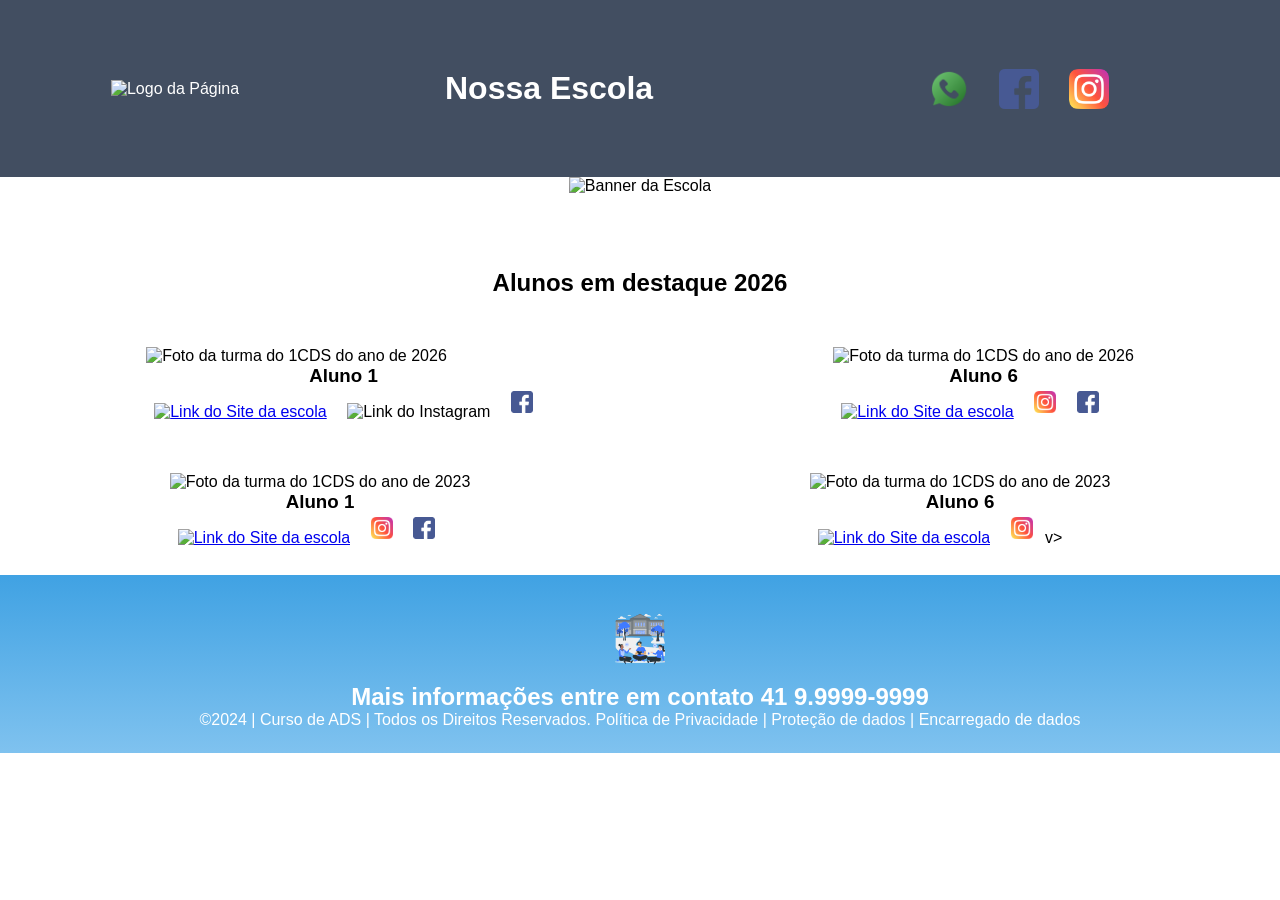
==== Página da Escola Ex/index.html @ ae3a4cb8 "adws" ====
<!DOCTYPE html>
<html lang="pt-br">
<head>
<meta charset="UTF-8">
<meta name="viewport" content="width=device-width, initial-scale=1.0">
<title>Home | Nossa Escola</title>
<link rel="stylesheet" href="style.css">
</head>
<body>
<!--header é a parte do cabeçalho do site, é o topo da página-->
<header class="cabecalho-itens">
<img class="cabecalho_imagem" src="logo_page.png" alt="Logo da
Página">
<h1 class="titulo_site">Nossa Escola</h1>
<div class="sociais">
<img class="sociais" src="whatsapp.png" alt="Logo do Whats da
Escola">
<img class="sociais" src="facebook.png" alt="Facebook da
Escola">
<img class="sociais" src="instagram.png" alt="instagram da
Escola">
</div>
</header>
<!--Seção banner 1 é a parte do paragrafo 1 da página-->
<section class="banner1">
<img class="escola.image" src="banner.png" alt="Banner da Escola">
</section>
<!--Seção estudantes é a parte do paragrafo 2 da página -- "Meninos"-->
<!--altere em "src="estudante_menino_1.png" para src"nome da imagem do menino em
todos abaixo-->
<!--altere em "src="site_school.png" para src"nome da logo em todos abaixo-->
<!--para aumentar os alunos copie a div no edidor que corresponda desde a foto
até os icones abaixo - dúvidas chame o professor-->
<section class="estudante">
<h1 class="estudante_titulo">Alunos em destaque 2026</h1>
<p> </p>
<div class="estudantes_todos">
<div class="estudante-div">
<img class="estudante-imagem" src="estudante_menino_1.png" alt="Foto da
turma do 1CDS do ano de 2026">
<h3 class="estudante-nome">Aluno 1</h3>
<a href="https://cursos.alura.com.br/dashboard">
<p> </p>
<img class="estudante-icone" src="site_school.png" alt="Link do Site da
escola"></a>
<img class="estudante-icone" scinstagram.png" alt="Link do
Instagram">
<img class="estudante-icone" src="facebook.png" alt="Link do Facebook">
</div>

<div class="estudante-div">
<img class="estudante-imagem" src="estudante_menino_1.png" alt="Foto da
turma do 1CDS do ano de 2026">
<h3 class="estudante-nome">Aluno 6</h3>
<a href="https://cursos.alura.com.br/dashboard">
<p> </p>
<img class="estudante-icone" src="site_school.png" alt="Link do
Site da escola"></a>
<img class="estudante-icone" src="instagram.png" alt="Link do
Instagram">
<img class="estudante-icone" src="facebook.png" alt="Link do
Facebook">
</div>
</div>
</section>

<!--Seção estudantes é a parte do paragrafo 3 da página -- "Meninas"-->
<!--altere em "src="estudante_menina_1.png" para src"nome da imagem do menina em
todas abaixo-->
<!--altere em "src="site_school.png" para src"nome da logo em todos abaixo-->
<section class="estudante">
<div class="estudantes_todos">
<div class="estudante-div">
<img class="estudante-imagem" src="estudante_menina_1.png" alt="Foto da
turma do 1CDS do ano de 2023">
<h3 class="estudante-nome">Aluno 1</h3>
<a href="https://cursos.alura.com.br/dashboard">
<p> </p>
<img class="estudante-icone" src="site_school.png" alt="Link do Site da
escola"></a>
<img class="estudante-icone" src="instagram.png" alt="Link do Instagram">
<img class="estudante-icone" src="facebook.png" alt="Link do Facebook">
</div>
<div class="estudante-div">
<img class="estudante-imagem" src="estudante_menina_1.png" alt="Foto da turma do
1CDS do ano de 2023">
<h3 class="estudante-nome">Aluno 6</h3>
<a href="https://cursos.alura.com.br/dashboard">
<p> </p>
<img class="estudante-icone" src="site_school.png" alt="Link do Site
da escola"></a>
<img class="estudante-icone" src="instagram.png" alt="Link do
Instagram">
v>
</div>
</div>
</section>
<!--Seção rodapé é a parte final da paragrafo 3 da página-->
<footer class="escola">
<img class="logo_rodape" src="logo_nossa_escola.png" alt="Logo da Escola">
<h2 class="escola-título">Mais informações entre em contato<a class="link"

href="https://wa.me/5541999999999"> 41 9.9999-9999 </a></h2>
<p></p>
<p>©2024 | Curso de ADS | Todos os Direitos Reservados.
Política de Privacidade | Proteção de dados | Encarregado de dados</p>
<p> </p>
</footer>
</body>
</html>
---- Página da Escola Ex/style.css ----
*{
margin: 0;
padding: 0;
box-sizing: border-box;
}
body{
font-family: "Poppins", sans-serif;
}
header{
background-color: #424e61;
color: white;
width: 100%;
padding: 20px;
}
.cabecalho-itens{
max-width: 1980px;
margin: 0 auto;
display: flex;
align-items: center;
justify-content: center;
}
.cabecalho-imagem{
width: 10%;
display: flex;
justify-content: flex-start;
align-items: center;
}
.titulo_site{
padding: 50px;
text-align: center;
width: 50%;
font: 30px;
}
.sociais{
display: flex;
justify-content: flex-end;
width: 25%;
padding-right: 30px;
}
.banner1{
display: flex;
justify-content: center;
}
.estudante_titulo{
padding: 50px;
text-align: center;

}
.estudante-nome{
text-align: center;
}
.estudante-imagem{
width: 120px;
}
.estudante-icone{
width: 38px;
padding: 4px 8px;
}
.estudante{
background-image: background-color(#faae43);
padding: 24px 0;
}

.estudante.div{
text-align: center;
padding: 24px 0;
}
.estudantes_todos{
display: flex;
justify-content: space-around;
}
.escola{
background-image: linear-gradient(#40A2E3,#7FC2EF);
color: white;
display: flex;
justify-content:center;
padding: 24px 0;
text-align:center;
display:block;
}
.escola-titulo{
padding: 50px;
text-align: center;
}
.logo_rodape{
height: 80px;
padding: 12px 0;

}

.link{
color: #ffffff;
text-decoration: none;
}
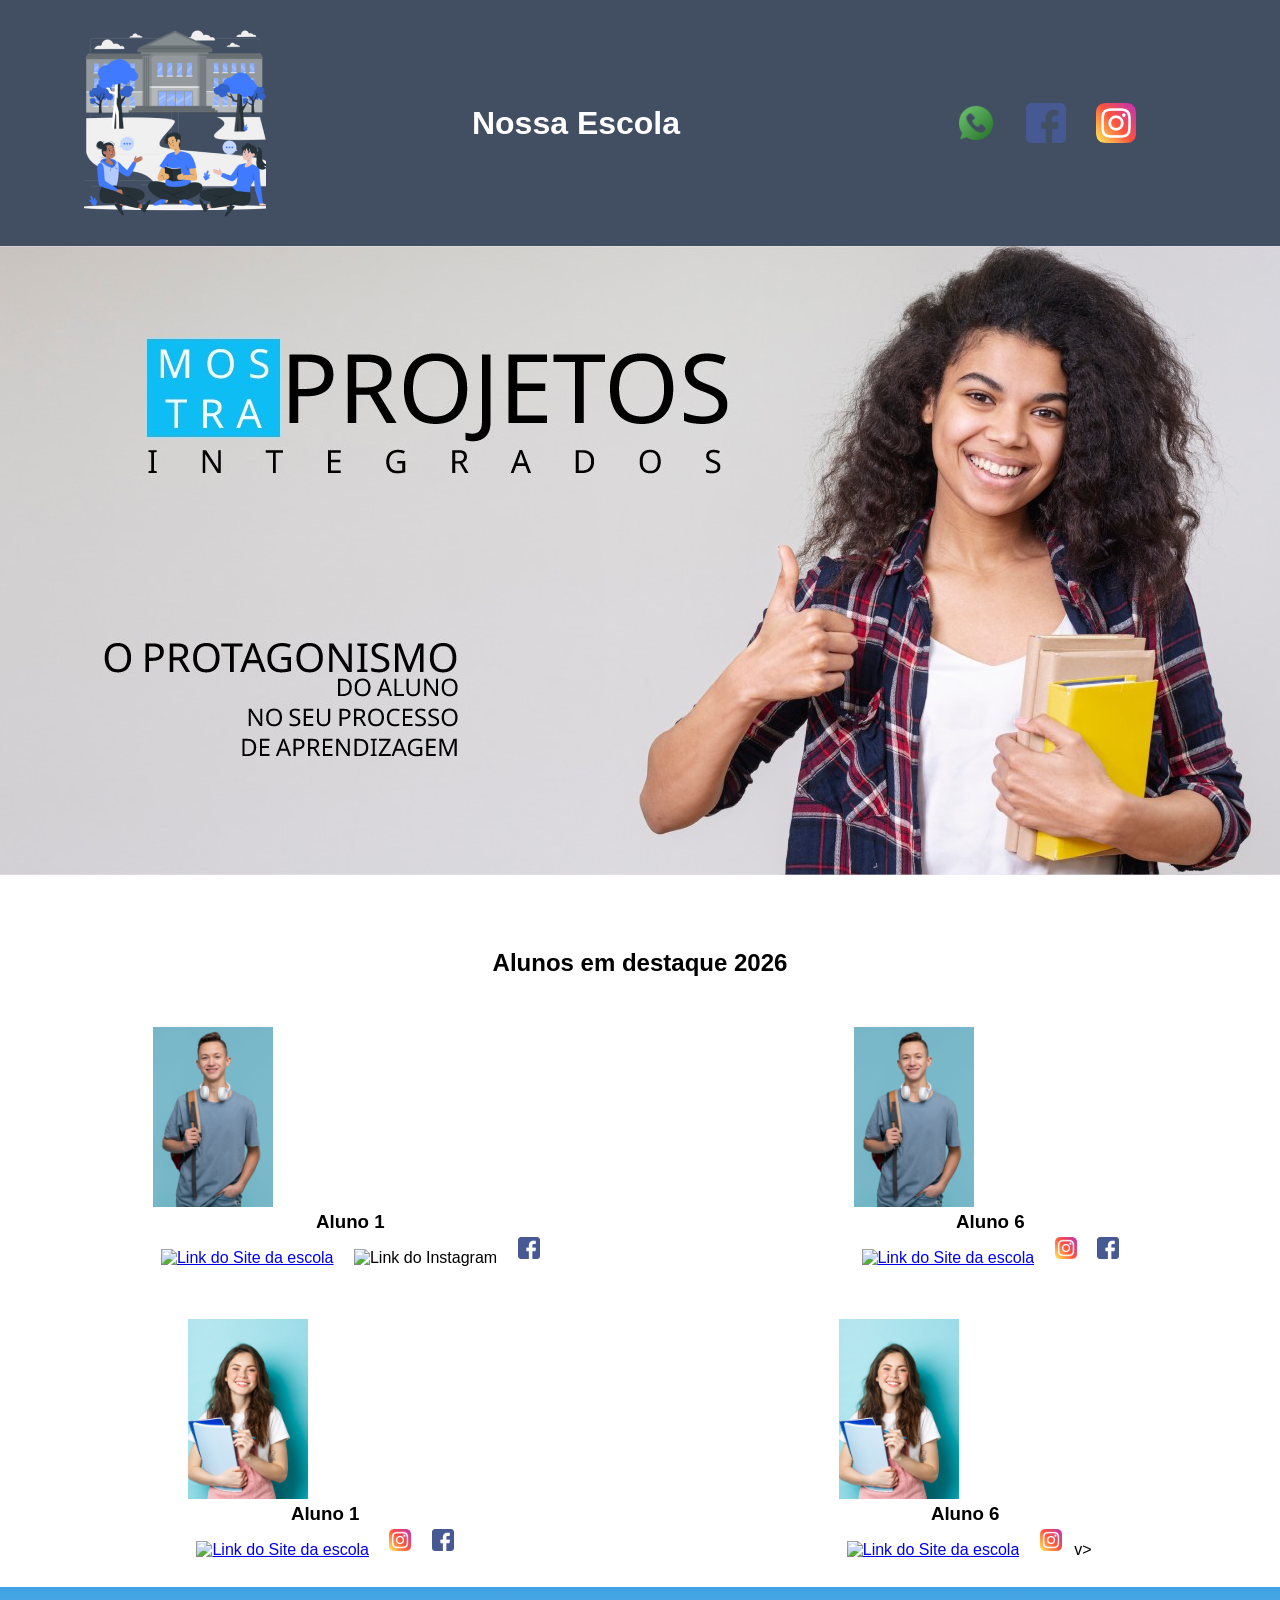
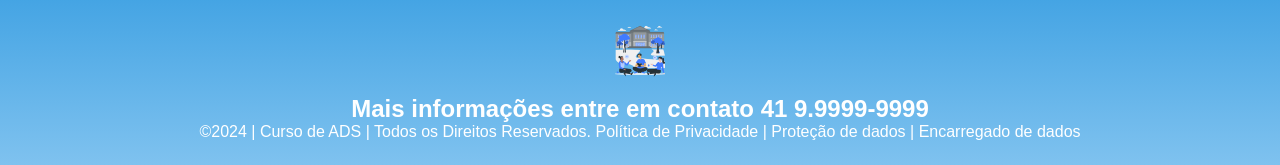
==== commit be60b462: "commit" ====
--- a/Página da Escola Ex/index.html
+++ b/Página da Escola Ex/index.html
@@ -9,7 +9,7 @@
 <body>
 <!--header é a parte do cabeçalho do site, é o topo da página-->
 <header class="cabecalho-itens">
-<img class="cabecalho_imagem" src="logo_page.png" alt="Logo da
+<img class="cabecalho_imagem" src="logo_nossa_escola.png" alt="Logo da
 Página">
 <h1 class="titulo_site">Nossa Escola</h1>
 <div class="sociais">
@@ -23,7 +23,7 @@
 </header>
 <!--Seção banner 1 é a parte do paragrafo 1 da página-->
 <section class="banner1">
-<img class="escola.image" src="banner.png" alt="Banner da Escola">
+<img class="escola.image" src="paragrafo_1_banner.jpg" alt="Banner da Escola">
 </section>
 <!--Seção estudantes é a parte do paragrafo 2 da página -- "Meninos"-->
 <!--altere em "src="estudante_menino_1.png" para src"nome da imagem do menino em
@@ -36,7 +36,7 @@
 <p> </p>
 <div class="estudantes_todos">
 <div class="estudante-div">
-<img class="estudante-imagem" src="estudante_menino_1.png" alt="Foto da
+<img class="estudante-imagem" src="estudante_menino.png" alt="Foto da
 turma do 1CDS do ano de 2026">
 <h3 class="estudante-nome">Aluno 1</h3>
 <a href="https://cursos.alura.com.br/dashboard">
@@ -49,7 +49,7 @@
 </div>
 
 <div class="estudante-div">
-<img class="estudante-imagem" src="estudante_menino_1.png" alt="Foto da
+<img class="estudante-imagem" src="estudante_menino.png" alt="Foto da
 turma do 1CDS do ano de 2026">
 <h3 class="estudante-nome">Aluno 6</h3>
 <a href="https://cursos.alura.com.br/dashboard">
@@ -71,7 +71,7 @@
 <section class="estudante">
 <div class="estudantes_todos">
 <div class="estudante-div">
-<img class="estudante-imagem" src="estudante_menina_1.png" alt="Foto da
+<img class="estudante-imagem" src="estudante_menina.png" alt="Foto da
 turma do 1CDS do ano de 2023">
 <h3 class="estudante-nome">Aluno 1</h3>
 <a href="https://cursos.alura.com.br/dashboard">
@@ -82,7 +82,7 @@
 <img class="estudante-icone" src="facebook.png" alt="Link do Facebook">
 </div>
 <div class="estudante-div">
-<img class="estudante-imagem" src="estudante_menina_1.png" alt="Foto da turma do
+<img class="estudante-imagem" src="estudante_menina.png" alt="Foto da turma do
 1CDS do ano de 2023">
 <h3 class="estudante-nome">Aluno 6</h3>
 <a href="https://cursos.alura.com.br/dashboard">
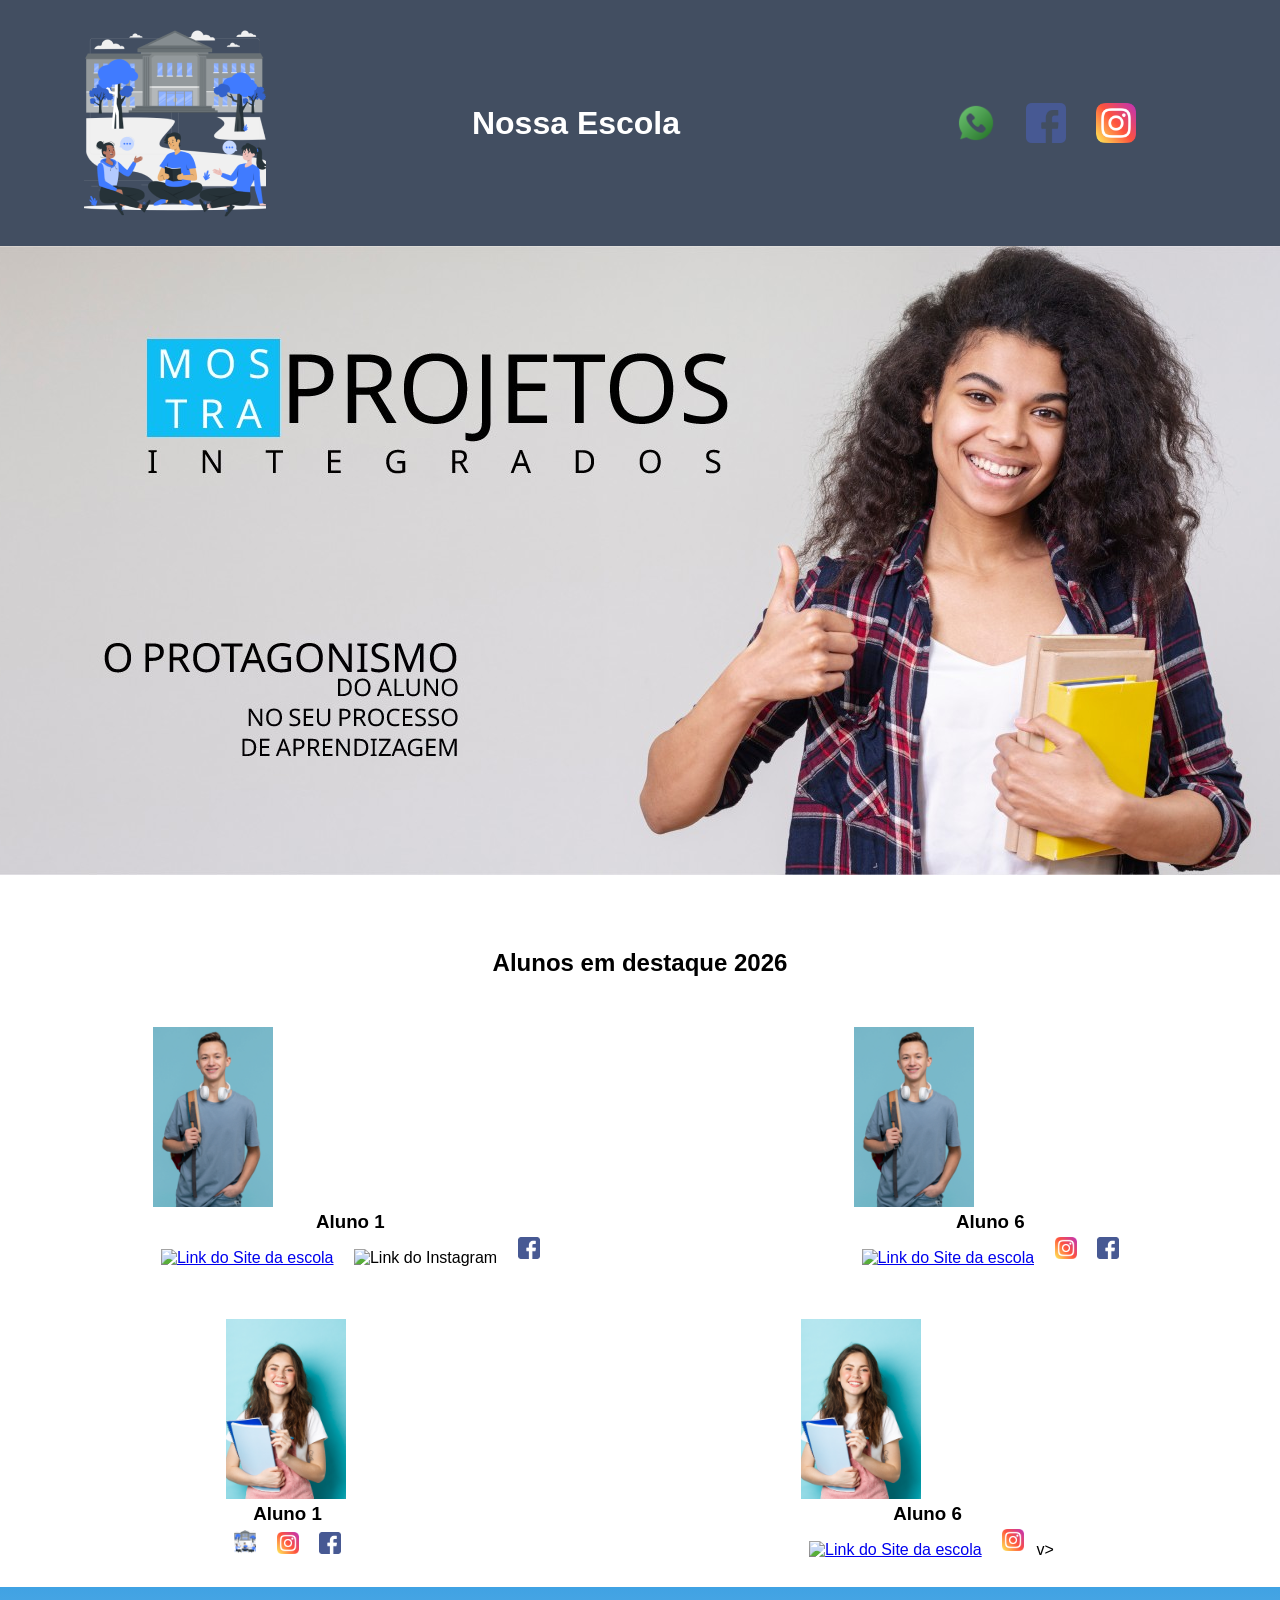
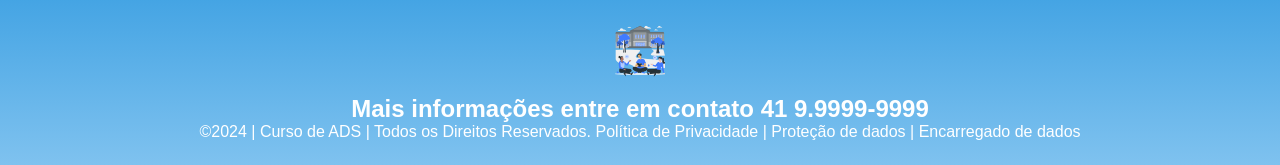
==== commit 11b62f7f: "att 1" ====
--- a/Página da Escola Ex/index.html
+++ b/Página da Escola Ex/index.html
@@ -35,6 +35,7 @@
 <h1 class="estudante_titulo">Alunos em destaque 2026</h1>
 <p> </p>
 <div class="estudantes_todos">
+
 <div class="estudante-div">
 <img class="estudante-imagem" src="estudante_menino.png" alt="Foto da
 turma do 1CDS do ano de 2026">
@@ -43,7 +44,7 @@
 <p> </p>
 <img class="estudante-icone" src="site_school.png" alt="Link do Site da
 escola"></a>
-<img class="estudante-icone" scinstagram.png" alt="Link do
+<img class="estudante-icone" scr="instagram.png" alt="Link do
 Instagram">
 <img class="estudante-icone" src="facebook.png" alt="Link do Facebook">
 </div>
@@ -76,7 +77,7 @@
 <h3 class="estudante-nome">Aluno 1</h3>
 <a href="https://cursos.alura.com.br/dashboard">
 <p> </p>
-<img class="estudante-icone" src="site_school.png" alt="Link do Site da
+<img class="estudante-icone" src="logo_nossa_escola.png" alt="Link do Site da
 escola"></a>
 <img class="estudante-icone" src="instagram.png" alt="Link do Instagram">
 <img class="estudante-icone" src="facebook.png" alt="Link do Facebook">
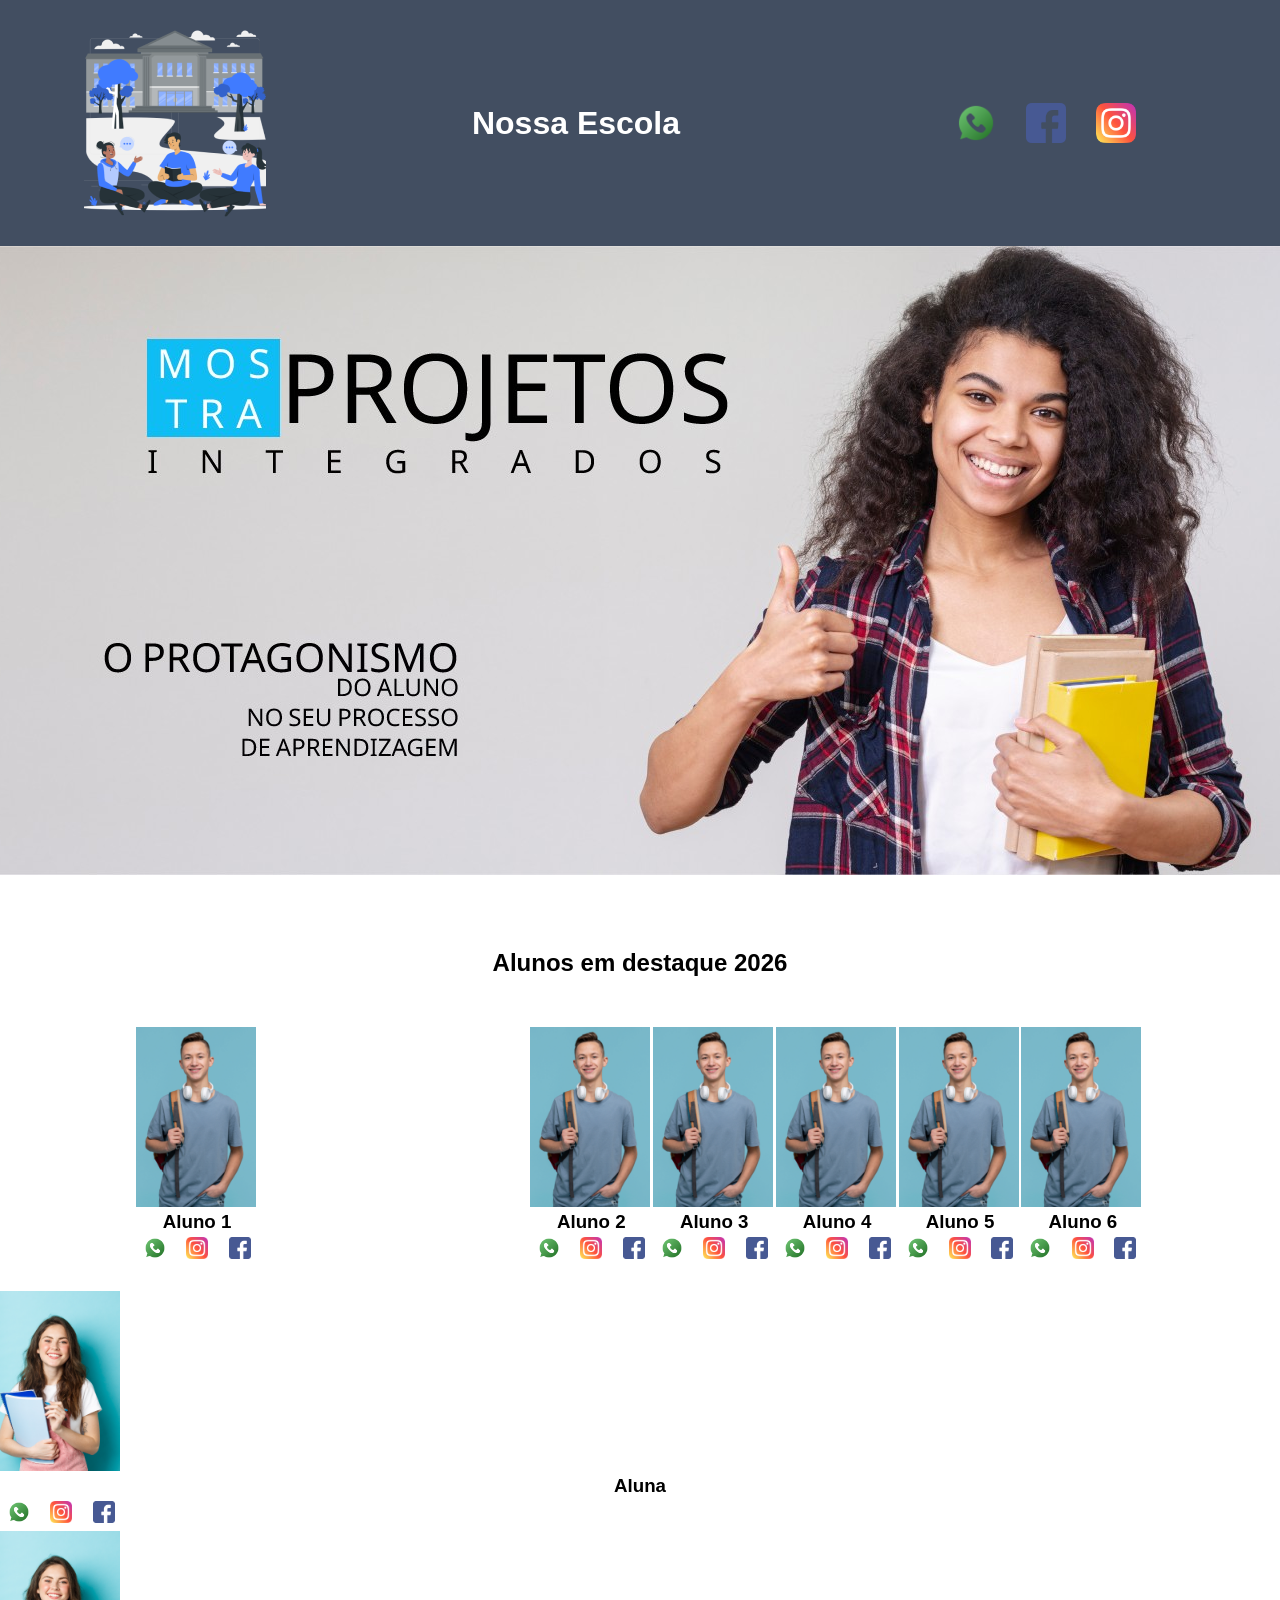
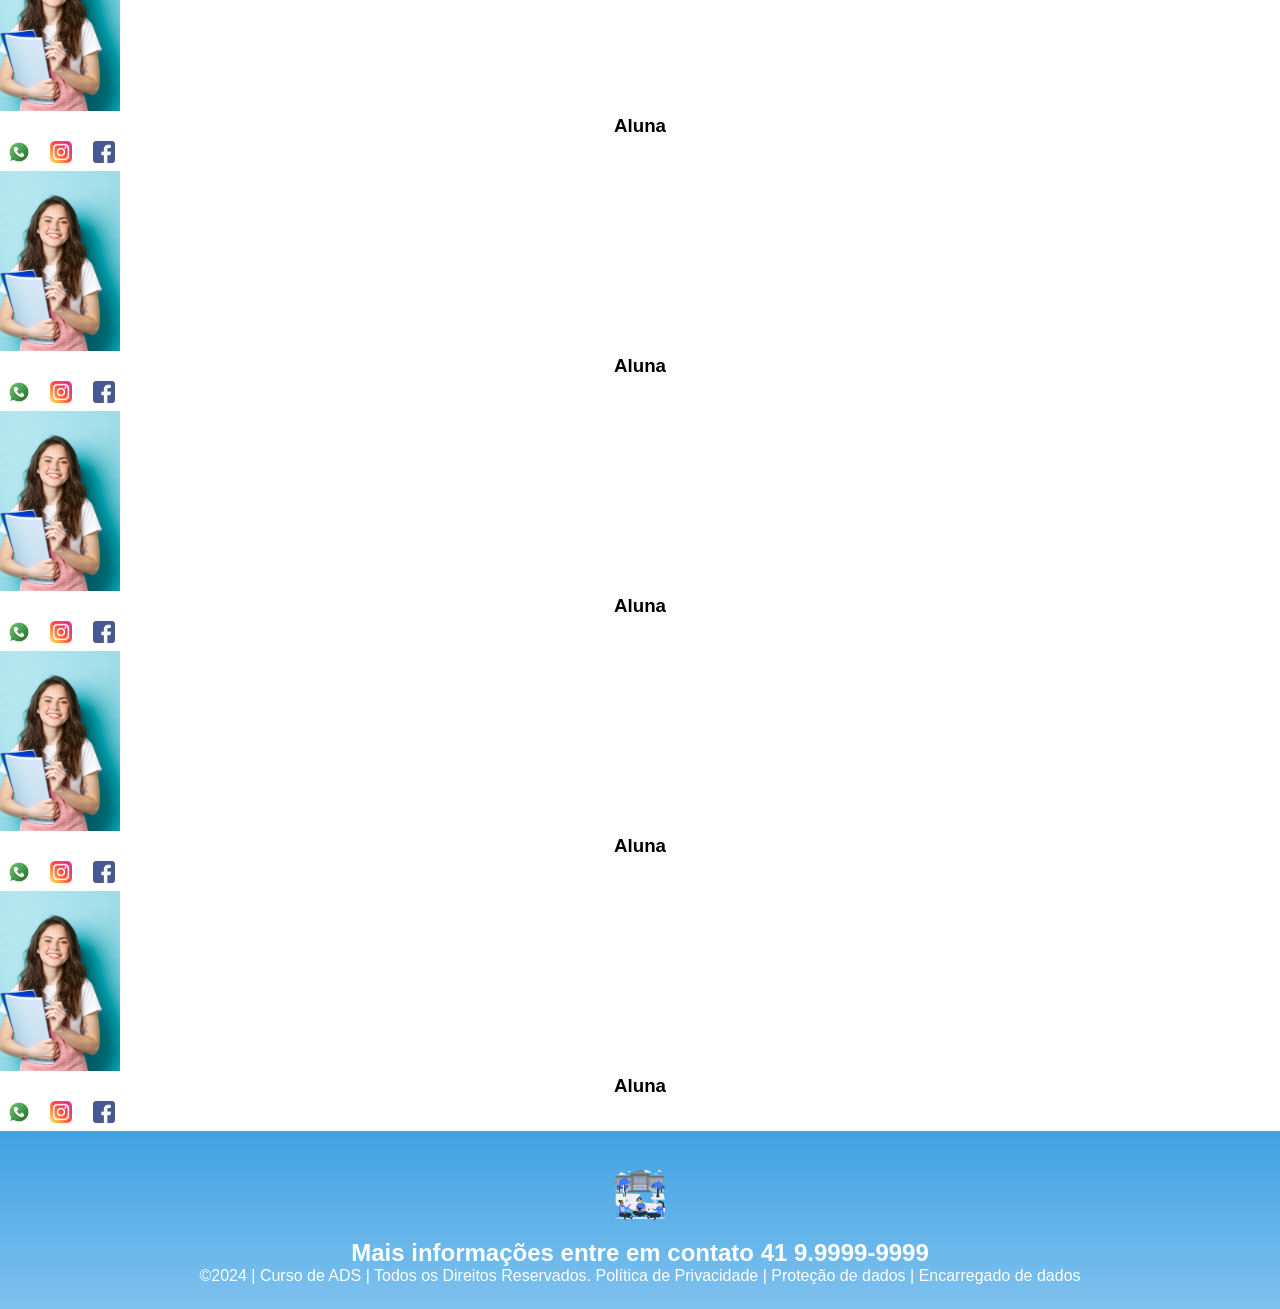
==== commit 860b958b: "12" ====
--- a/Página da Escola Ex/index.html
+++ b/Página da Escola Ex/index.html
@@ -8,6 +8,7 @@
 </head>
 <body>
 <!--header é a parte do cabeçalho do site, é o topo da página-->
+
 <header class="cabecalho-itens">
 <img class="cabecalho_imagem" src="logo_nossa_escola.png" alt="Logo da
 Página">
@@ -22,9 +23,11 @@
 </div>
 </header>
 <!--Seção banner 1 é a parte do paragrafo 1 da página-->
+
 <section class="banner1">
 <img class="escola.image" src="paragrafo_1_banner.jpg" alt="Banner da Escola">
 </section>
+
 <!--Seção estudantes é a parte do paragrafo 2 da página -- "Meninos"-->
 <!--altere em "src="estudante_menino_1.png" para src"nome da imagem do menino em
 todos abaixo-->
@@ -35,16 +38,71 @@
 <h1 class="estudante_titulo">Alunos em destaque 2026</h1>
 <p> </p>
 <div class="estudantes_todos">
-
 <div class="estudante-div">
 <img class="estudante-imagem" src="estudante_menino.png" alt="Foto da
 turma do 1CDS do ano de 2026">
 <h3 class="estudante-nome">Aluno 1</h3>
 <a href="https://cursos.alura.com.br/dashboard">
 <p> </p>
-<img class="estudante-icone" src="site_school.png" alt="Link do Site da
-escola"></a>
-<img class="estudante-icone" scr="instagram.png" alt="Link do
+<img class="estudante-icone" src="whatsapp.png" alt="Link do Site da
+escola"></a>
+<img class="estudante-icone" src="instagram.png" alt="Link do
+Instagram">
+<img class="estudante-icone" src="facebook.png" alt="Link do Facebook">
+</div>
+
+<div class="estudantes_todos">
+<div class="estudante-div">
+<img class="estudante-imagem" src="estudante_menino.png" alt="Foto da
+turma do 1CDS do ano de 2026">
+<h3 class="estudante-nome">Aluno 2</h3>
+<a href="https://cursos.alura.com.br/dashboard">
+<p> </p>
+<img class="estudante-icone" src="whatsapp.png" alt="Link do Site da
+escola"></a>
+<img class="estudante-icone" src="instagram.png" alt="Link do
+Instagram">
+<img class="estudante-icone" src="facebook.png" alt="Link do Facebook">
+</div>
+
+<div class="estudantes_todos">
+<div class="estudante-div">
+<img class="estudante-imagem" src="estudante_menino.png" alt="Foto da
+turma do 1CDS do ano de 2026">
+<h3 class="estudante-nome">Aluno 3</h3>
+<a href="https://cursos.alura.com.br/dashboard">
+<p> </p>
+<img class="estudante-icone" src="whatsapp.png" alt="Link do Site da
+escola"></a>
+<img class="estudante-icone" src="instagram.png" alt="Link do
+Instagram">
+<img class="estudante-icone" src="facebook.png" alt="Link do Facebook">
+</div>
+
+<div class="estudantes_todos">
+<div class="estudante-div">
+<img class="estudante-imagem" src="estudante_menino.png" alt="Foto da
+turma do 1CDS do ano de 2026">
+<h3 class="estudante-nome">Aluno 4</h3>
+<a href="https://cursos.alura.com.br/dashboard">
+<p> </p>
+<img class="estudante-icone" src="whatsapp.png" alt="Link do Site da
+escola"></a>
+<img class="estudante-icone" src="instagram.png" alt="Link do
+Instagram">
+<img class="estudante-icone" src="facebook.png" alt="Link do Facebook">
+</div>
+
+<div class="estudantes_todos">
+<div class="estudante-div">
+<img class="estudante-imagem" src="estudante_menino.png" alt="Foto da
+turma do 1CDS do ano de 2026">
+<h3 class="estudante-nome">Aluno 5</h3>
+<a href="https://cursos.alura.com.br/dashboard">
+<p> </p>
+<img class="estudante-icone" src="whatsapp.png" alt="Link do Site da
+escola"></a>
+<img class="estudante-icone" src="instagram.png" alt="Link do
 Instagram">
 <img class="estudante-icone" src="facebook.png" alt="Link do Facebook">
 </div>
@@ -55,47 +113,118 @@
 <h3 class="estudante-nome">Aluno 6</h3>
 <a href="https://cursos.alura.com.br/dashboard">
 <p> </p>
-<img class="estudante-icone" src="site_school.png" alt="Link do
-Site da escola"></a>
-<img class="estudante-icone" src="instagram.png" alt="Link do
-Instagram">
-<img class="estudante-icone" src="facebook.png" alt="Link do
-Facebook">
-</div>
-</div>
-</section>
+<img class="estudante-icone" src="whatsapp.png" alt="Link do
+Site da escola"></a>
+<img class="estudante-icone" src="instagram.png" alt="Link do
+Instagram">
+<img class="estudante-icone" src="facebook.png" alt="Link do
+Facebook">
+</div>
+</div>
+</section>
+
+<div class="estudante-div">
+<img class="estudante-imagem" src="estudante_menina.png" alt="Foto da
+turma do 1CDS do ano de 2026">
+<h3 class="estudante-nome">Aluna</h3>
+<a href="https://cursos.alura.com.br/dashboard">
+<p> </p>
+<img class="estudante-icone" src="whatsapp.png" alt="Link do
+Site da escola"></a>
+<img class="estudante-icone" src="instagram.png" alt="Link do
+Instagram">
+<img class="estudante-icone" src="facebook.png" alt="Link do
+Facebook">
+</div>
+</div>
+</section>
+
+<div class="estudante-div">
+<img class="estudante-imagem" src="estudante_menina.png" alt="Foto da
+turma do 1CDS do ano de 2026">
+<h3 class="estudante-nome">Aluna</h3>
+<a href="https://cursos.alura.com.br/dashboard">
+<p> </p>
+<img class="estudante-icone" src="whatsapp.png" alt="Link do
+Site da escola"></a>
+<img class="estudante-icone" src="instagram.png" alt="Link do
+Instagram">
+<img class="estudante-icone" src="facebook.png" alt="Link do
+Facebook">
+</div>
+</div>
+</section>
+
+<div class="estudante-div">
+<img class="estudante-imagem" src="estudante_menina.png" alt="Foto da
+turma do 1CDS do ano de 2026">
+<h3 class="estudante-nome">Aluna</h3>
+<a href="https://cursos.alura.com.br/dashboard">
+<p> </p>
+<img class="estudante-icone" src="whatsapp.png" alt="Link do
+Site da escola"></a>
+<img class="estudante-icone" src="instagram.png" alt="Link do
+Instagram">
+<img class="estudante-icone" src="facebook.png" alt="Link do
+Facebook">
+</div>
+</div>
+</section>
+
+<div class="estudante-div">
+<img class="estudante-imagem" src="estudante_menina.png" alt="Foto da
+turma do 1CDS do ano de 2026">
+<h3 class="estudante-nome">Aluna</h3>
+<a href="https://cursos.alura.com.br/dashboard">
+<p> </p>
+<img class="estudante-icone" src="whatsapp.png" alt="Link do
+Site da escola"></a>
+<img class="estudante-icone" src="instagram.png" alt="Link do
+Instagram">
+<img class="estudante-icone" src="facebook.png" alt="Link do
+Facebook">
+</div>
+</div>
+</section>
+
+<div class="estudante-div">
+<img class="estudante-imagem" src="estudante_menina.png" alt="Foto da
+turma do 1CDS do ano de 2026">
+<h3 class="estudante-nome">Aluna</h3>
+<a href="https://cursos.alura.com.br/dashboard">
+<p> </p>
+<img class="estudante-icone" src="whatsapp.png" alt="Link do
+Site da escola"></a>
+<img class="estudante-icone" src="instagram.png" alt="Link do
+Instagram">
+<img class="estudante-icone" src="facebook.png" alt="Link do
+Facebook">
+</div>
+</div>
+</section>
+
+<div class="estudante-div">
+<img class="estudante-imagem" src="estudante_menina.png" alt="Foto da
+turma do 1CDS do ano de 2026">
+<h3 class="estudante-nome">Aluna</h3>
+<a href="https://cursos.alura.com.br/dashboard">
+<p> </p>
+<img class="estudante-icone" src="whatsapp.png" alt="Link do
+Site da escola"></a>
+<img class="estudante-icone" src="instagram.png" alt="Link do
+Instagram">
+<img class="estudante-icone" src="facebook.png" alt="Link do
+Facebook">
+</div>
+</div>
+</section>
+
 
 <!--Seção estudantes é a parte do paragrafo 3 da página -- "Meninas"-->
 <!--altere em "src="estudante_menina_1.png" para src"nome da imagem do menina em
 todas abaixo-->
-<!--altere em "src="site_school.png" para src"nome da logo em todos abaixo-->
-<section class="estudante">
-<div class="estudantes_todos">
-<div class="estudante-div">
-<img class="estudante-imagem" src="estudante_menina.png" alt="Foto da
-turma do 1CDS do ano de 2023">
-<h3 class="estudante-nome">Aluno 1</h3>
-<a href="https://cursos.alura.com.br/dashboard">
-<p> </p>
-<img class="estudante-icone" src="logo_nossa_escola.png" alt="Link do Site da
-escola"></a>
-<img class="estudante-icone" src="instagram.png" alt="Link do Instagram">
-<img class="estudante-icone" src="facebook.png" alt="Link do Facebook">
-</div>
-<div class="estudante-div">
-<img class="estudante-imagem" src="estudante_menina.png" alt="Foto da turma do
-1CDS do ano de 2023">
-<h3 class="estudante-nome">Aluno 6</h3>
-<a href="https://cursos.alura.com.br/dashboard">
-<p> </p>
-<img class="estudante-icone" src="site_school.png" alt="Link do Site
-da escola"></a>
-<img class="estudante-icone" src="instagram.png" alt="Link do
-Instagram">
-v>
-</div>
-</div>
-</section>
+<!--altere em "src="site_school.png" para src"nome da logo em todos abaixo--> 
+
 <!--Seção rodapé é a parte final da paragrafo 3 da página-->
 <footer class="escola">
 <img class="logo_rodape" src="logo_nossa_escola.png" alt="Logo da Escola">
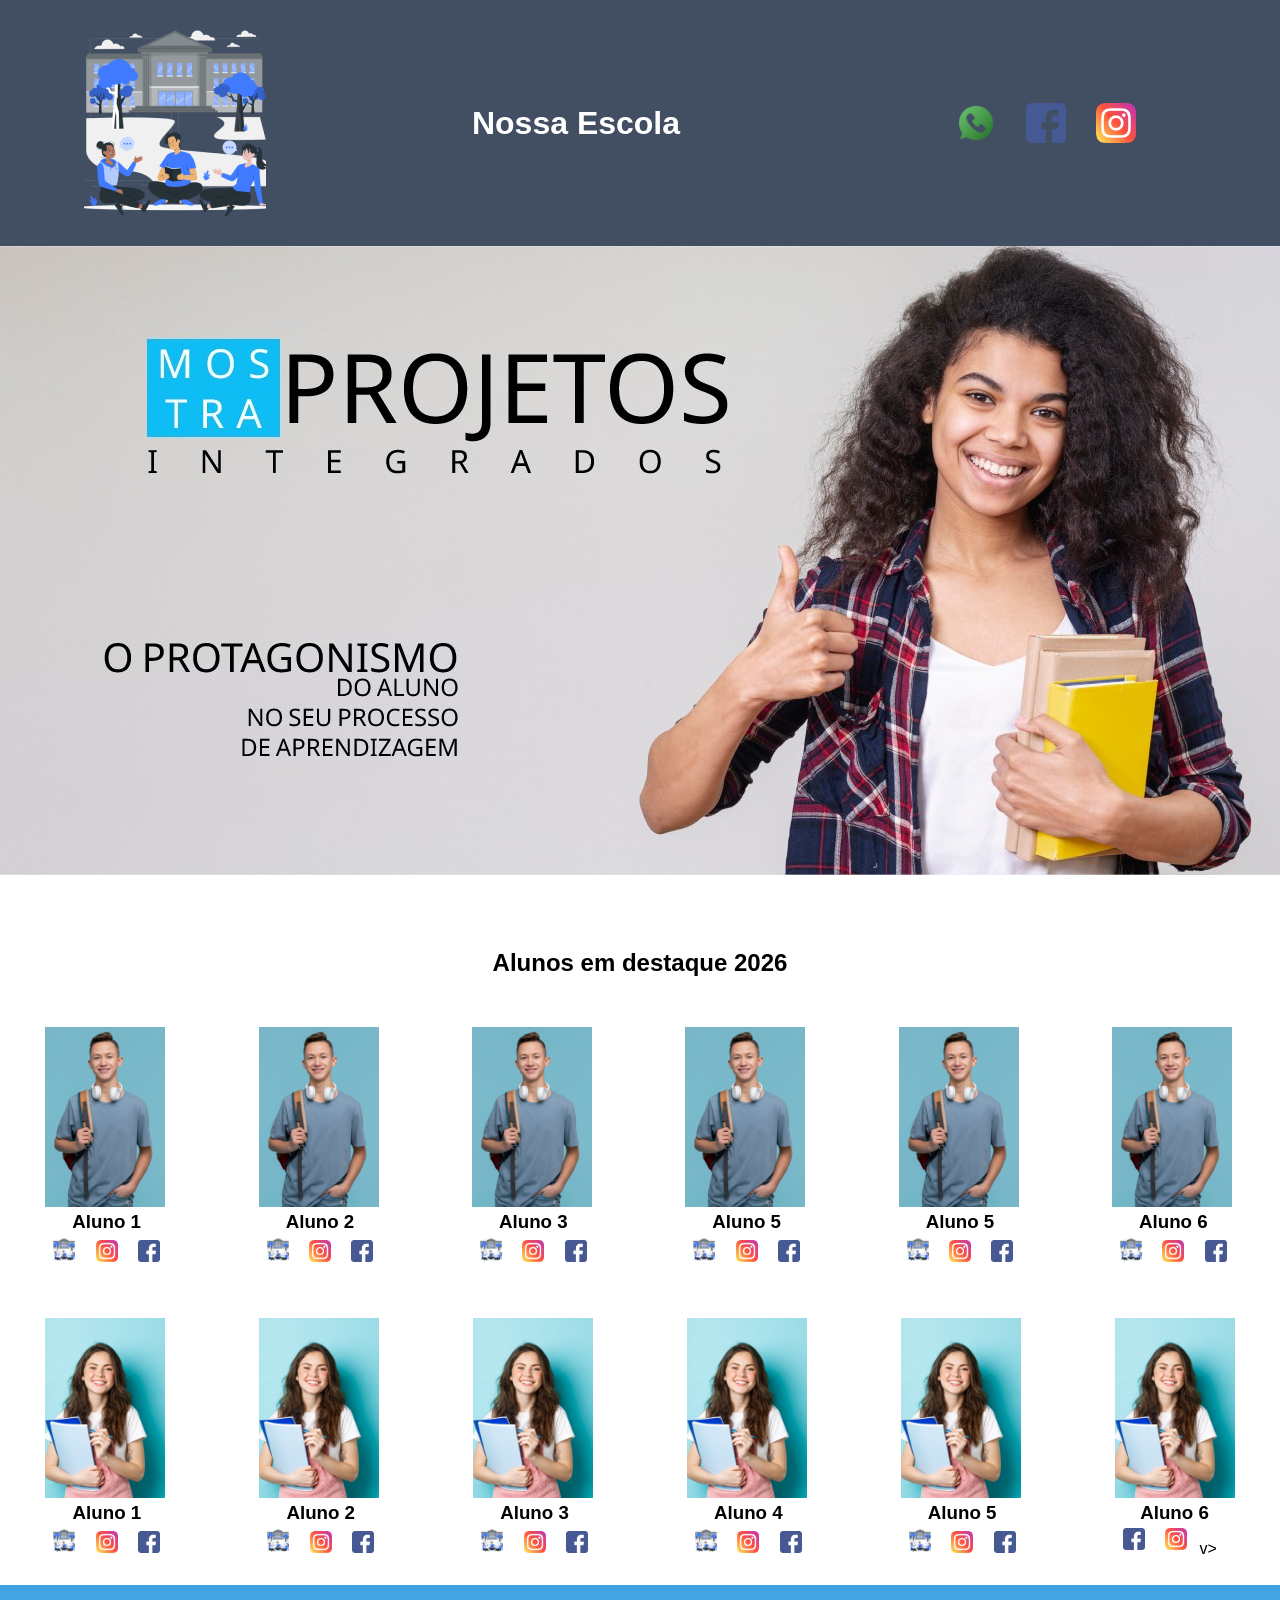
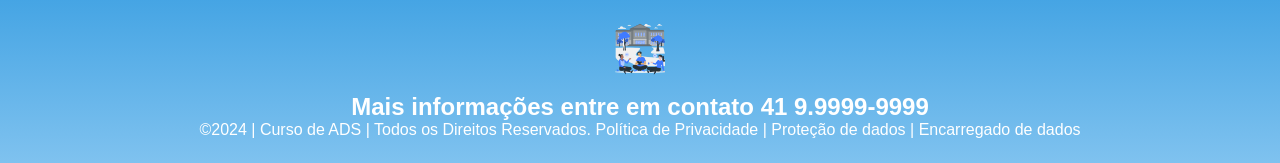
==== commit 2e121d6d: "123" ====
--- a/Página da Escola Ex/index.html
+++ b/Página da Escola Ex/index.html
@@ -8,7 +8,6 @@
 </head>
 <body>
 <!--header é a parte do cabeçalho do site, é o topo da página-->
-
 <header class="cabecalho-itens">
 <img class="cabecalho_imagem" src="logo_nossa_escola.png" alt="Logo da
 Página">
@@ -23,11 +22,9 @@
 </div>
 </header>
 <!--Seção banner 1 é a parte do paragrafo 1 da página-->
-
 <section class="banner1">
 <img class="escola.image" src="paragrafo_1_banner.jpg" alt="Banner da Escola">
 </section>
-
 <!--Seção estudantes é a parte do paragrafo 2 da página -- "Meninos"-->
 <!--altere em "src="estudante_menino_1.png" para src"nome da imagem do menino em
 todos abaixo-->
@@ -44,63 +41,59 @@
 <h3 class="estudante-nome">Aluno 1</h3>
 <a href="https://cursos.alura.com.br/dashboard">
 <p> </p>
-<img class="estudante-icone" src="whatsapp.png" alt="Link do Site da
-escola"></a>
-<img class="estudante-icone" src="instagram.png" alt="Link do
-Instagram">
-<img class="estudante-icone" src="facebook.png" alt="Link do Facebook">
-</div>
-
-<div class="estudantes_todos">
+<img class="estudante-icone" src="logo_nossa_escola.png" alt="Link do Site da
+escola"></a>
+<img class="estudante-icone" src="instagram.png" alt="Link do
+Instagram">
+<img class="estudante-icone" src="facebook.png" alt="Link do Facebook">
+</div>
+
 <div class="estudante-div">
 <img class="estudante-imagem" src="estudante_menino.png" alt="Foto da
 turma do 1CDS do ano de 2026">
 <h3 class="estudante-nome">Aluno 2</h3>
 <a href="https://cursos.alura.com.br/dashboard">
 <p> </p>
-<img class="estudante-icone" src="whatsapp.png" alt="Link do Site da
-escola"></a>
-<img class="estudante-icone" src="instagram.png" alt="Link do
-Instagram">
-<img class="estudante-icone" src="facebook.png" alt="Link do Facebook">
-</div>
-
-<div class="estudantes_todos">
+<img class="estudante-icone" src="logo_nossa_escola.png" alt="Link do Site da
+escola"></a>
+<img class="estudante-icone" src="instagram.png" alt="Link do
+Instagram">
+<img class="estudante-icone" src="facebook.png" alt="Link do Facebook">
+</div>
+
 <div class="estudante-div">
 <img class="estudante-imagem" src="estudante_menino.png" alt="Foto da
 turma do 1CDS do ano de 2026">
 <h3 class="estudante-nome">Aluno 3</h3>
 <a href="https://cursos.alura.com.br/dashboard">
 <p> </p>
-<img class="estudante-icone" src="whatsapp.png" alt="Link do Site da
-escola"></a>
-<img class="estudante-icone" src="instagram.png" alt="Link do
-Instagram">
-<img class="estudante-icone" src="facebook.png" alt="Link do Facebook">
-</div>
-
-<div class="estudantes_todos">
-<div class="estudante-div">
-<img class="estudante-imagem" src="estudante_menino.png" alt="Foto da
-turma do 1CDS do ano de 2026">
-<h3 class="estudante-nome">Aluno 4</h3>
-<a href="https://cursos.alura.com.br/dashboard">
-<p> </p>
-<img class="estudante-icone" src="whatsapp.png" alt="Link do Site da
-escola"></a>
-<img class="estudante-icone" src="instagram.png" alt="Link do
-Instagram">
-<img class="estudante-icone" src="facebook.png" alt="Link do Facebook">
-</div>
-
-<div class="estudantes_todos">
+<img class="estudante-icone" src="logo_nossa_escola.png" alt="Link do Site da
+escola"></a>
+<img class="estudante-icone" src="instagram.png" alt="Link do
+Instagram">
+<img class="estudante-icone" src="facebook.png" alt="Link do Facebook">
+</div>
+
 <div class="estudante-div">
 <img class="estudante-imagem" src="estudante_menino.png" alt="Foto da
 turma do 1CDS do ano de 2026">
 <h3 class="estudante-nome">Aluno 5</h3>
 <a href="https://cursos.alura.com.br/dashboard">
 <p> </p>
-<img class="estudante-icone" src="whatsapp.png" alt="Link do Site da
+<img class="estudante-icone" src="logo_nossa_escola.png" alt="Link do Site da
+escola"></a>
+<img class="estudante-icone" src="instagram.png" alt="Link do
+Instagram">
+<img class="estudante-icone" src="facebook.png" alt="Link do Facebook">
+</div>
+
+<div class="estudante-div">
+<img class="estudante-imagem" src="estudante_menino.png" alt="Foto da
+turma do 1CDS do ano de 2026">
+<h3 class="estudante-nome">Aluno 5</h3>
+<a href="https://cursos.alura.com.br/dashboard">
+<p> </p>
+<img class="estudante-icone" src="logo_nossa_escola.png" alt="Link do Site da
 escola"></a>
 <img class="estudante-icone" src="instagram.png" alt="Link do
 Instagram">
@@ -113,7 +106,7 @@
 <h3 class="estudante-nome">Aluno 6</h3>
 <a href="https://cursos.alura.com.br/dashboard">
 <p> </p>
-<img class="estudante-icone" src="whatsapp.png" alt="Link do
+<img class="estudante-icone" src="logo_nossa_escola.png" alt="Link do
 Site da escola"></a>
 <img class="estudante-icone" src="instagram.png" alt="Link do
 Instagram">
@@ -122,109 +115,87 @@
 </div>
 </div>
 </section>
-
-<div class="estudante-div">
-<img class="estudante-imagem" src="estudante_menina.png" alt="Foto da
-turma do 1CDS do ano de 2026">
-<h3 class="estudante-nome">Aluna</h3>
-<a href="https://cursos.alura.com.br/dashboard">
-<p> </p>
-<img class="estudante-icone" src="whatsapp.png" alt="Link do
-Site da escola"></a>
-<img class="estudante-icone" src="instagram.png" alt="Link do
-Instagram">
-<img class="estudante-icone" src="facebook.png" alt="Link do
-Facebook">
-</div>
-</div>
-</section>
-
-<div class="estudante-div">
-<img class="estudante-imagem" src="estudante_menina.png" alt="Foto da
-turma do 1CDS do ano de 2026">
-<h3 class="estudante-nome">Aluna</h3>
-<a href="https://cursos.alura.com.br/dashboard">
-<p> </p>
-<img class="estudante-icone" src="whatsapp.png" alt="Link do
-Site da escola"></a>
-<img class="estudante-icone" src="instagram.png" alt="Link do
-Instagram">
-<img class="estudante-icone" src="facebook.png" alt="Link do
-Facebook">
-</div>
-</div>
-</section>
-
-<div class="estudante-div">
-<img class="estudante-imagem" src="estudante_menina.png" alt="Foto da
-turma do 1CDS do ano de 2026">
-<h3 class="estudante-nome">Aluna</h3>
-<a href="https://cursos.alura.com.br/dashboard">
-<p> </p>
-<img class="estudante-icone" src="whatsapp.png" alt="Link do
-Site da escola"></a>
-<img class="estudante-icone" src="instagram.png" alt="Link do
-Instagram">
-<img class="estudante-icone" src="facebook.png" alt="Link do
-Facebook">
-</div>
-</div>
-</section>
-
-<div class="estudante-div">
-<img class="estudante-imagem" src="estudante_menina.png" alt="Foto da
-turma do 1CDS do ano de 2026">
-<h3 class="estudante-nome">Aluna</h3>
-<a href="https://cursos.alura.com.br/dashboard">
-<p> </p>
-<img class="estudante-icone" src="whatsapp.png" alt="Link do
-Site da escola"></a>
-<img class="estudante-icone" src="instagram.png" alt="Link do
-Instagram">
-<img class="estudante-icone" src="facebook.png" alt="Link do
-Facebook">
-</div>
-</div>
-</section>
-
-<div class="estudante-div">
-<img class="estudante-imagem" src="estudante_menina.png" alt="Foto da
-turma do 1CDS do ano de 2026">
-<h3 class="estudante-nome">Aluna</h3>
-<a href="https://cursos.alura.com.br/dashboard">
-<p> </p>
-<img class="estudante-icone" src="whatsapp.png" alt="Link do
-Site da escola"></a>
-<img class="estudante-icone" src="instagram.png" alt="Link do
-Instagram">
-<img class="estudante-icone" src="facebook.png" alt="Link do
-Facebook">
-</div>
-</div>
-</section>
-
-<div class="estudante-div">
-<img class="estudante-imagem" src="estudante_menina.png" alt="Foto da
-turma do 1CDS do ano de 2026">
-<h3 class="estudante-nome">Aluna</h3>
-<a href="https://cursos.alura.com.br/dashboard">
-<p> </p>
-<img class="estudante-icone" src="whatsapp.png" alt="Link do
-Site da escola"></a>
-<img class="estudante-icone" src="instagram.png" alt="Link do
-Instagram">
-<img class="estudante-icone" src="facebook.png" alt="Link do
-Facebook">
-</div>
-</div>
-</section>
-
 
 <!--Seção estudantes é a parte do paragrafo 3 da página -- "Meninas"-->
 <!--altere em "src="estudante_menina_1.png" para src"nome da imagem do menina em
 todas abaixo-->
-<!--altere em "src="site_school.png" para src"nome da logo em todos abaixo--> 
-
+<!--altere em "src="site_school.png" para src"nome da logo em todos abaixo-->
+<section class="estudante">
+<div class="estudantes_todos">
+<div class="estudante-div">
+<img class="estudante-imagem" src="estudante_menina.png" alt="Foto da
+turma do 1CDS do ano de 2023">
+<h3 class="estudante-nome">Aluno 1</h3>
+<a href="https://cursos.alura.com.br/dashboard">
+<p> </p>
+<img class="estudante-icone" src="logo_nossa_escola.png" alt="Link do Site da
+escola"></a>
+<img class="estudante-icone" src="instagram.png" alt="Link do Instagram">
+<img class="estudante-icone" src="facebook.png" alt="Link do Facebook">
+</div>
+
+<div class="estudante-div">
+<img class="estudante-imagem" src="estudante_menina.png" alt="Foto da
+turma do 1CDS do ano de 2023">
+<h3 class="estudante-nome">Aluno 2</h3>
+<a href="https://cursos.alura.com.br/dashboard">
+<p> </p>
+<img class="estudante-icone" src="logo_nossa_escola.png" alt="Link do Site da
+escola"></a>
+<img class="estudante-icone" src="instagram.png" alt="Link do Instagram">
+<img class="estudante-icone" src="facebook.png" alt="Link do Facebook">
+</div>
+
+<div class="estudante-div">
+<img class="estudante-imagem" src="estudante_menina.png" alt="Foto da
+turma do 1CDS do ano de 2023">
+<h3 class="estudante-nome">Aluno 3</h3>
+<a href="https://cursos.alura.com.br/dashboard">
+<p> </p>
+<img class="estudante-icone" src="logo_nossa_escola.png" alt="Link do Site da
+escola"></a>
+<img class="estudante-icone" src="instagram.png" alt="Link do Instagram">
+<img class="estudante-icone" src="facebook.png" alt="Link do Facebook">
+</div>
+
+<div class="estudante-div">
+<img class="estudante-imagem" src="estudante_menina.png" alt="Foto da
+turma do 1CDS do ano de 2023">
+<h3 class="estudante-nome">Aluno 4</h3>
+<a href="https://cursos.alura.com.br/dashboard">
+<p> </p>
+<img class="estudante-icone" src="logo_nossa_escola.png" alt="Link do Site da
+escola"></a>
+<img class="estudante-icone" src="instagram.png" alt="Link do Instagram">
+<img class="estudante-icone" src="facebook.png" alt="Link do Facebook">
+</div>
+
+<div class="estudante-div">
+<img class="estudante-imagem" src="estudante_menina.png" alt="Foto da
+turma do 1CDS do ano de 2023">
+<h3 class="estudante-nome">Aluno 5</h3>
+<a href="https://cursos.alura.com.br/dashboard">
+<p> </p>
+<img class="estudante-icone" src="logo_nossa_escola.png" alt="Link do Site da
+escola"></a>
+<img class="estudante-icone" src="instagram.png" alt="Link do Instagram">
+<img class="estudante-icone" src="facebook.png" alt="Link do Facebook">
+</div>
+
+<div class="estudante-div">
+<img class="estudante-imagem" src="estudante_menina.png" alt="Foto da turma do
+1CDS do ano de 2023">
+<h3 class="estudante-nome">Aluno 6</h3>
+<a href="https://cursos.alura.com.br/dashboard">
+<p> </p>
+<img class="estudante-icone" src="facebook.png" alt="Link do Site
+da escola"></a>
+<img class="estudante-icone" src="instagram.png" alt="Link do
+Instagram">
+v>
+</div>
+</div>
+</section>
 <!--Seção rodapé é a parte final da paragrafo 3 da página-->
 <footer class="escola">
 <img class="logo_rodape" src="logo_nossa_escola.png" alt="Logo da Escola">
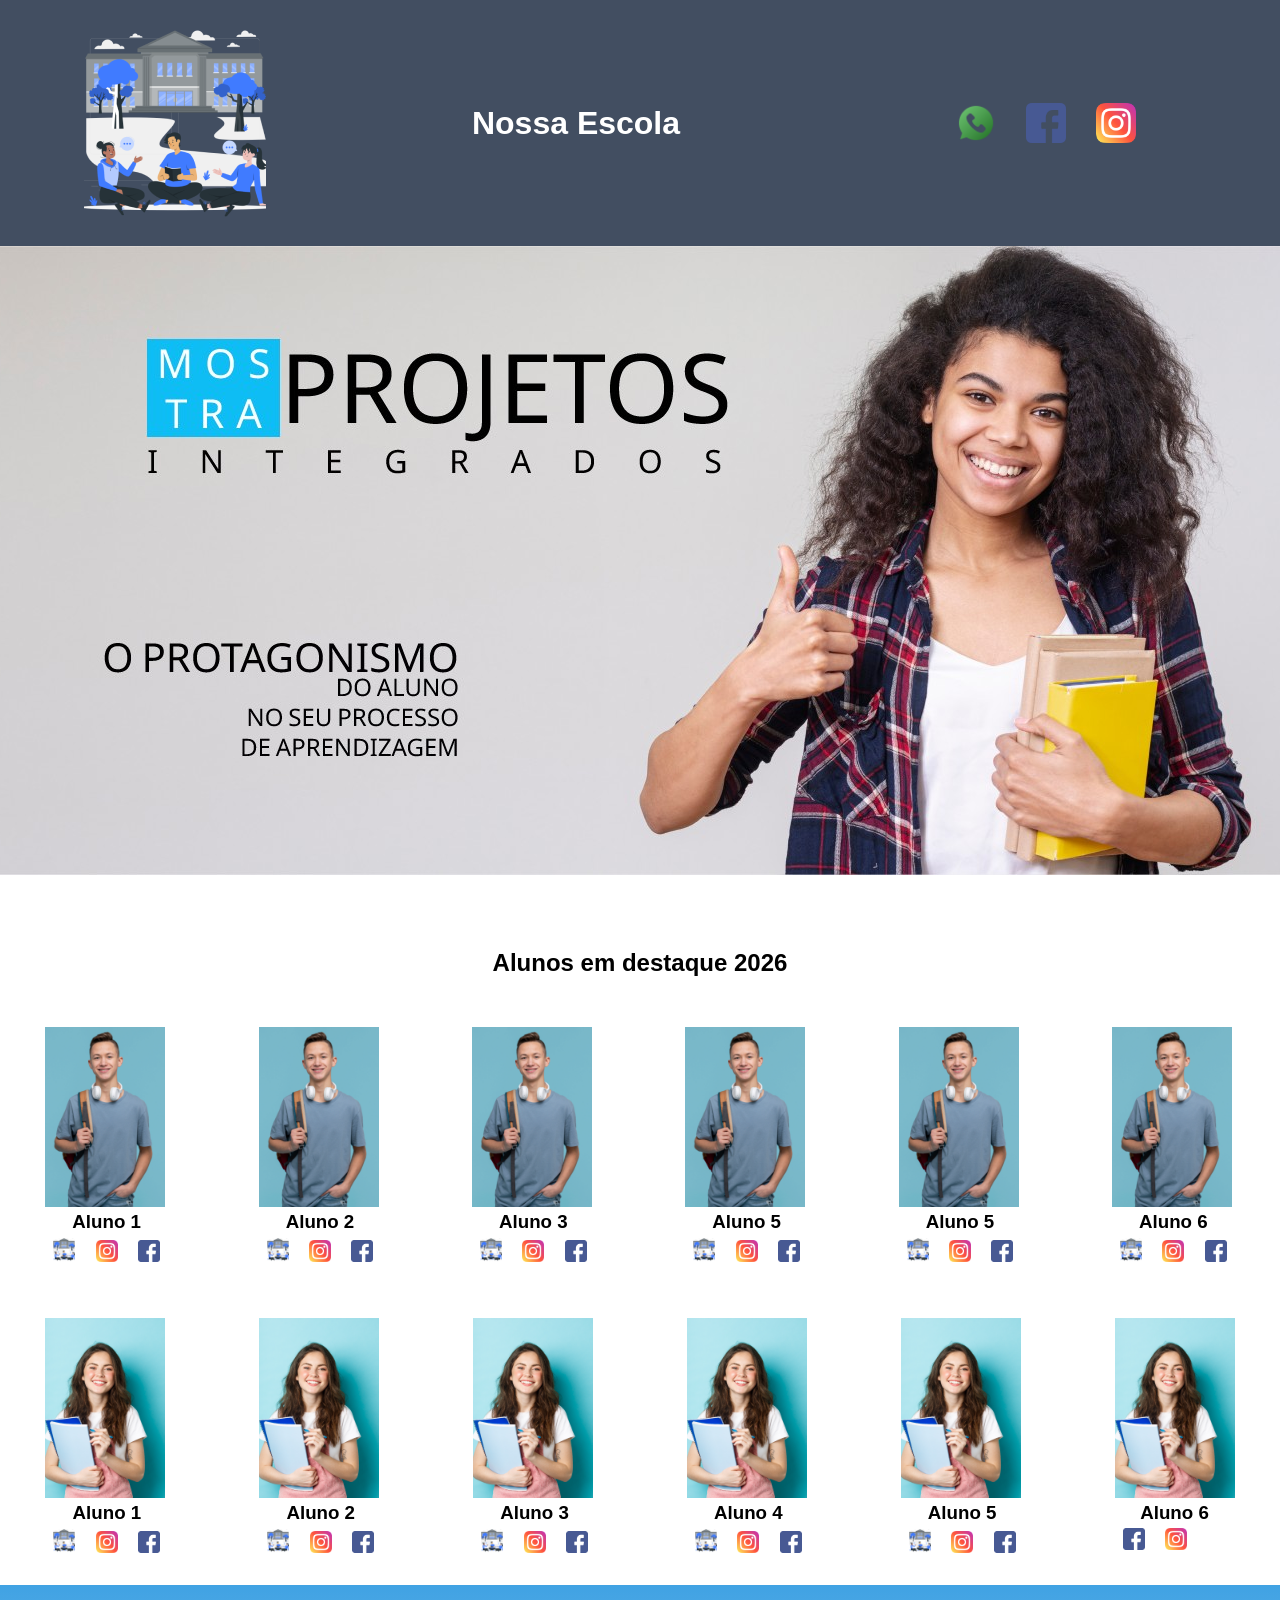
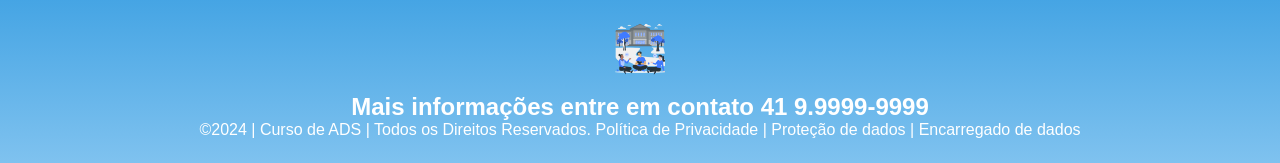
==== commit a852e65d: "alteração 1" ====
--- a/Página da Escola Ex/index.html
+++ b/Página da Escola Ex/index.html
@@ -8,6 +8,7 @@
 </head>
 <body>
 <!--header é a parte do cabeçalho do site, é o topo da página-->
+
 <header class="cabecalho-itens">
 <img class="cabecalho_imagem" src="logo_nossa_escola.png" alt="Logo da
 Página">
@@ -21,10 +22,12 @@
 Escola">
 </div>
 </header>
+
 <!--Seção banner 1 é a parte do paragrafo 1 da página-->
 <section class="banner1">
 <img class="escola.image" src="paragrafo_1_banner.jpg" alt="Banner da Escola">
 </section>
+
 <!--Seção estudantes é a parte do paragrafo 2 da página -- "Meninos"-->
 <!--altere em "src="estudante_menino_1.png" para src"nome da imagem do menino em
 todos abaixo-->
@@ -192,7 +195,6 @@
 da escola"></a>
 <img class="estudante-icone" src="instagram.png" alt="Link do
 Instagram">
-v>
 </div>
 </div>
 </section>
--- a/Página da Escola Ex/style.css
+++ b/Página da Escola Ex/style.css
@@ -1,94 +1,94 @@
 *{
-margin: 0;
-padding: 0;
-box-sizing: border-box;
+    margin: 0;
+    padding: 0;
+    box-sizing: border-box;
 }
 body{
-font-family: "Poppins", sans-serif;
-}
-header{
-background-color: #424e61;
-color: white;
-width: 100%;
-padding: 20px;
+    font-family: "Poppins", sans-serif;
+    }
+    header{
+        background-color: #424e61;
+        color: white;
+        width: 100%;
+        padding: 20px;
 }
 .cabecalho-itens{
-max-width: 1980px;
-margin: 0 auto;
-display: flex;
-align-items: center;
-justify-content: center;
+    max-width: 1980px;
+    margin: 0 auto;
+    display: flex;
+    align-items: center;
+    justify-content: center;
 }
 .cabecalho-imagem{
-width: 10%;
-display: flex;
-justify-content: flex-start;
-align-items: center;
+    width: 10%;
+    display: flex;
+    justify-content: flex-start;
+    align-items: center;
 }
 .titulo_site{
-padding: 50px;
-text-align: center;
-width: 50%;
-font: 30px;
+    padding: 50px;
+    text-align: center;
+    width: 50%;
+    font: 30px;
 }
 .sociais{
-display: flex;
-justify-content: flex-end;
-width: 25%;
-padding-right: 30px;
+    display: flex;
+    justify-content: flex-end;
+    width: 25%;
+    padding-right: 30px;
 }
 .banner1{
-display: flex;
-justify-content: center;
+    display: flex;
+    justify-content: center;
 }
 .estudante_titulo{
-padding: 50px;
-text-align: center;
+    padding: 50px;
+    text-align: center;
 
 }
 .estudante-nome{
-text-align: center;
+    text-align: center;
 }
 .estudante-imagem{
-width: 120px;
+    width: 120px;
 }
 .estudante-icone{
-width: 38px;
-padding: 4px 8px;
+    width: 38px;
+    padding: 4px 8px;
 }
 .estudante{
-background-image: background-color(#faae43);
-padding: 24px 0;
+    background-image: background-color(#faae43);
+    padding: 24px 0;
 }
 
 .estudante.div{
-text-align: center;
-padding: 24px 0;
+    text-align: center;
+    padding: 24px 0;
 }
 .estudantes_todos{
-display: flex;
-justify-content: space-around;
+    display: flex;
+    justify-content: space-around;
 }
 .escola{
-background-image: linear-gradient(#40A2E3,#7FC2EF);
-color: white;
-display: flex;
-justify-content:center;
-padding: 24px 0;
-text-align:center;
-display:block;
+    background-image: linear-gradient(#40A2E3,#7FC2EF);
+    color: white;
+    display: flex;
+    justify-content:center;
+    padding: 24px 0;
+    text-align:center;
+    display:block;
 }
 .escola-titulo{
-padding: 50px;
-text-align: center;
+    padding: 50px;
+    text-align: center;
 }
 .logo_rodape{
-height: 80px;
-padding: 12px 0;
+    height: 80px;
+    padding: 12px 0;
 
 }
 
 .link{
-color: #ffffff;
-text-decoration: none;
+    color: #ffffff;
+    text-decoration: none;
 }
